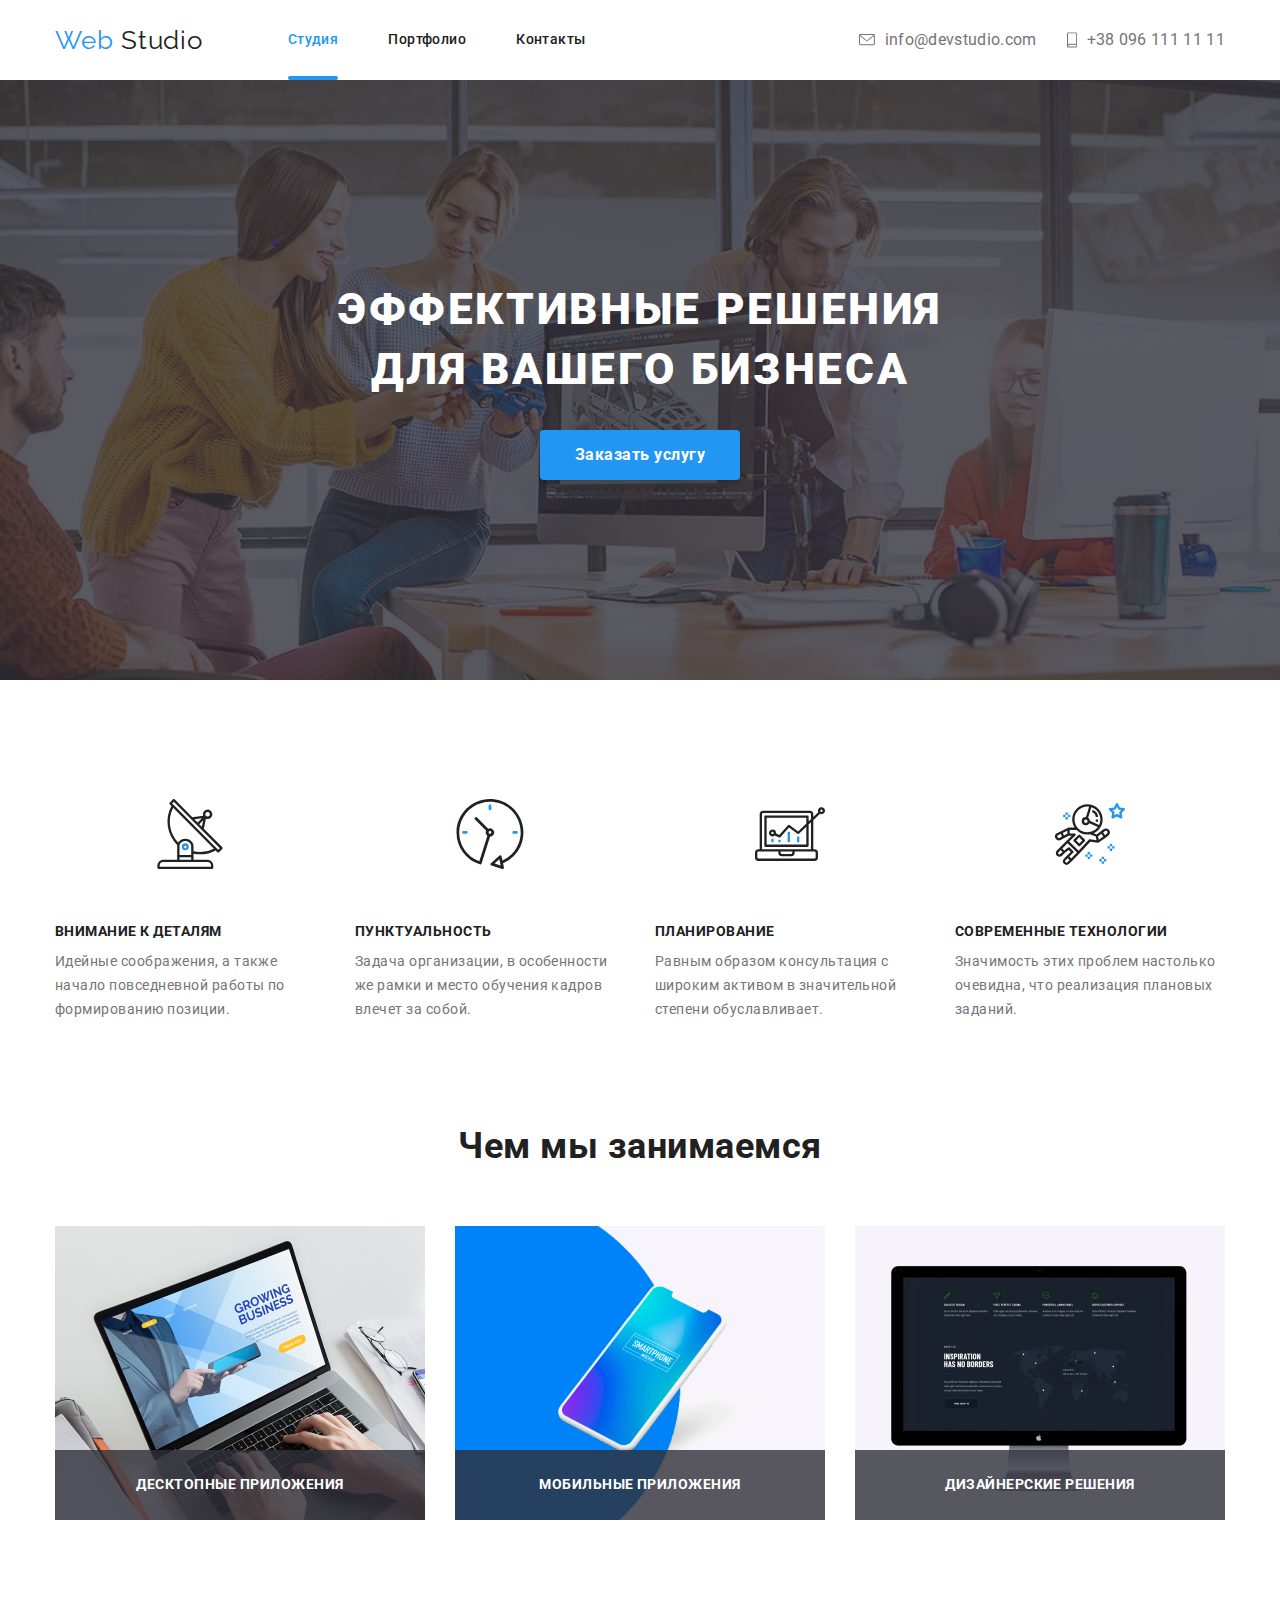
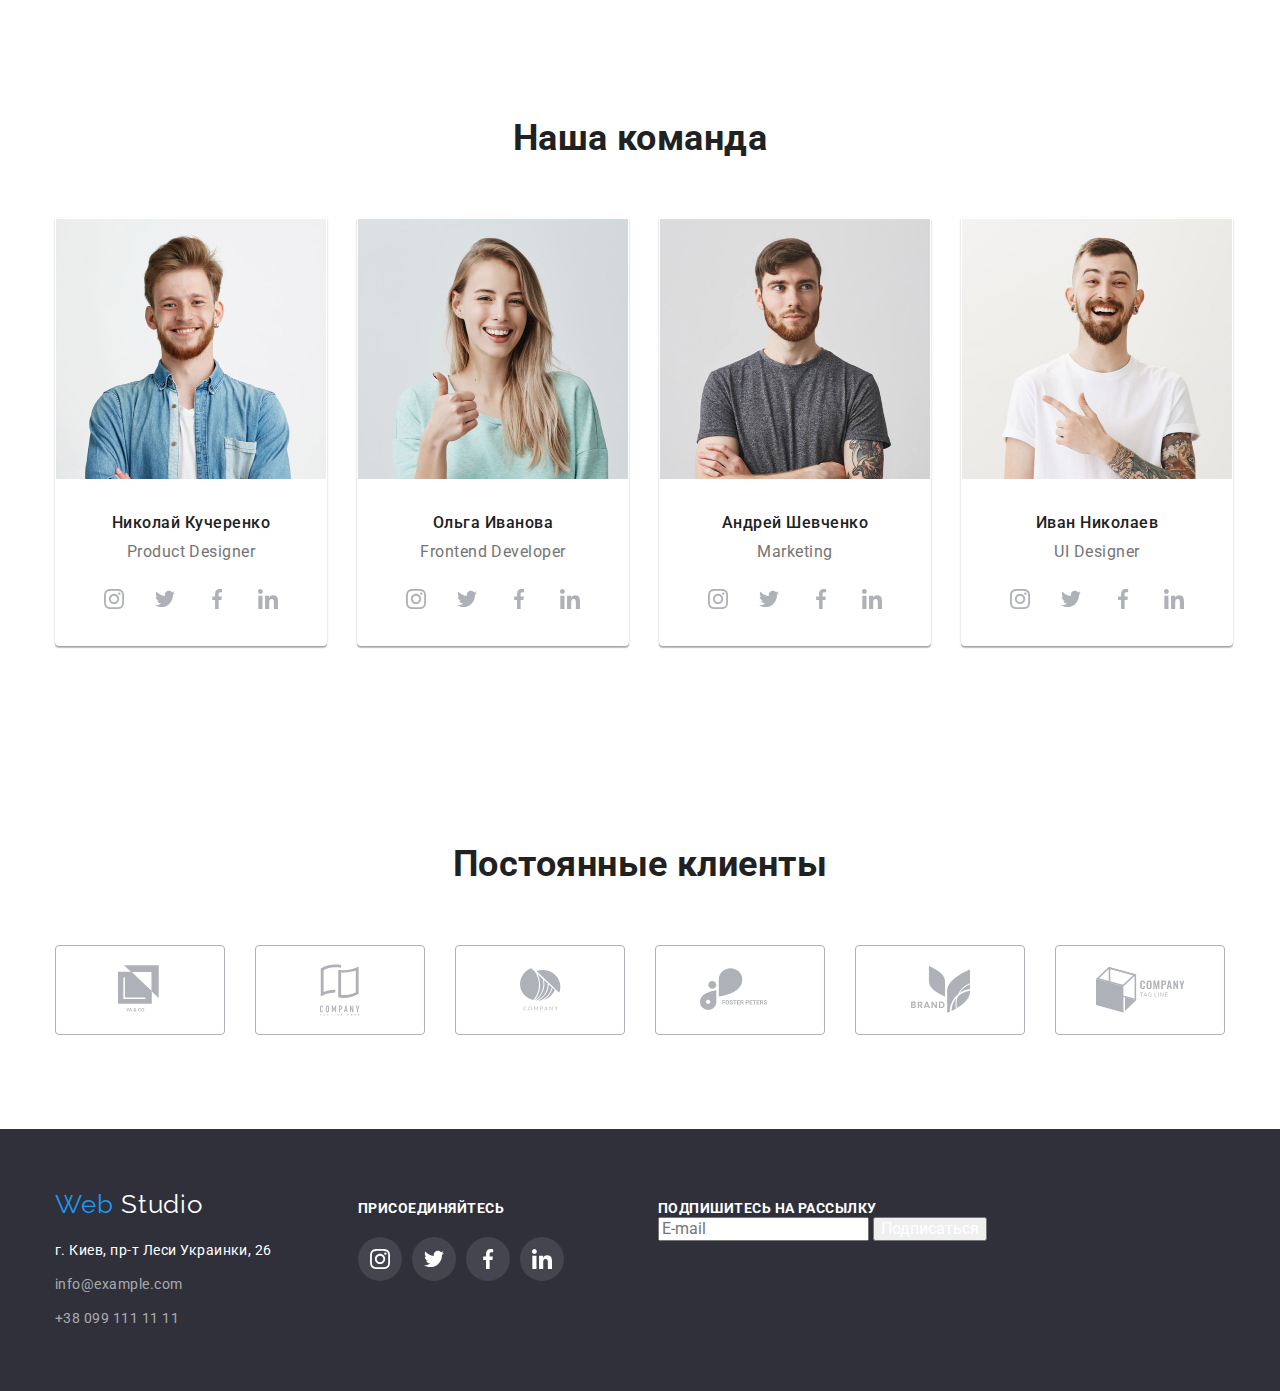
==== index.html @ 1759f5e7 "///" ====
<!DOCTYPE html>
<html lang="ru">
  <head>
    <meta charset="utf-8" />
    <meta name="description" content="" />
    <title>Web Studio</title>
    <link
      href="https://fonts.googleapis.com/css2?family=Raleway:wght@700&family=Roboto:wght@400;500;700;900&display=swap"
      rel="stylesheet"
    />
    <link
      rel="stylesheet"
      href="https://cdnjs.cloudflare.com/ajax/libs/modern-normalize/0.6.0/modern-normalize.min.css"
    />
    <link rel="stylesheet" href="./css/styles.css" />
  </head>

  <body>
    <!--Шапка страницы-->
    <header>
      <div class="container main-nav">
        <!--Navigation-->

        <a class="logo" href="#" target="_blank">
          <span class="logo-web">Web</span>
          <span class="logo-studio">Studio</span>
        </a>

        <nav class="nav">
          <ul class="nav-list">
            <li class="nav-item">
              <a href="#" class="nav-link current" target="_blank">Студия</a>
            </li>
            <li class="nav-item">
              <a href="./portfolio.html" class="nav-link" target="_blank"
                >Портфолио</a
              >
            </li>
            <li class="nav-item">
              <a href="#" class="nav-link" target="_blank">Контакты</a>
            </li>
          </ul>
        </nav>

        <!--Contacts-->
        <adress class="cont">
          <a class="cont-mail" href="mailto:">
            <svg class="icon-envelope">
              <use href="./images/symbol-defs.svg#icon-envelope"></use>
            </svg>
            info@devstudio.com</a>
          <a class="cont-num" href="tel:+380961111111">
            <svg class="icon-smartphone">
              <use href="./images/symbol-defs.svg#icon-smartphone"></use>
            </svg>
            +38 096 111 11 11</a>
        </adress>
      </div>
    </header>

    <main>
      <!--Hero-->
      <div class="overlay">
        <section class="hero">
          <h1 class="hero-title">
            Эффективные решения <br />
            для вашего бизнеса
          </h1>
          <a class="button primary" href="">Заказать услугу</a>
        </section>
      </div>

      <!--Features-->
      <div class="container">
        <section class="features">
          <h2 class="features-title">Особенности</h2>
          <ul class="features-list">
            <li class="features-item icon-antenna">
              <h3 class="features-name">Внимание к деталям</h3>
              <p class="features-descr">
                Идейные соображения, а также начало повседневной работы по
                формированию позиции.
              </p>
            </li>

            <li class="features-item icon-clock">
              <h3 class="features-name">Пунктуальность</h3>
              <p class="features-descr">
                Задача организации, в особенности же рамки и место обучения
                кадров влечет за собой.
              </p>
            </li>

            <li class="features-item icon-diagram">
              <h3 class="features-name">Планирование</h3>
              <p class="features-descr">
                Равным образом консультация с широким активом в значительной
                степени обуславливает.
              </p>
            </li>

            <li class="features-item icon-astronaut">
              <h3 class="features-name">Современные технологии</h3>
              <p class="features-descr">
                Значимость этих проблем настолько очевидна, что реализация
                плановых заданий.
              </p>
            </li>
          </ul>
        </section>
      </div>

      <!--Service-->
      <div class="container">
        <section class="service">
          <h2 class="service-title">Чем мы занимаемся</h2>
          <ul class="service-list">
            <li class="service-item">
              <a class="service-link" href=""><img src="./images/nbook.jpg" alt="Ноутбук" />
              <h3 class="button secondary">Десктопные приложения</h3></a>
            </li>

            <li class="service-item">
              <a class="service-link" href=""><img src="./images/smart.jpg" alt="Смартфон" />
              <h3 class="button secondary">Мобильные приложения</h3></a>
            </li>

            <li class="service-item">
              <a class="service-link" href=""><img src="./images/design.jpg" alt="Дизайн" />
              <h3 class="button secondary">Дизайнерские решения</h3></a>
            </li>
          </ul>
        </section>
      </div>

      <!--Team-->
      <div class="container">
        <section class="team">
          <h2 class="team-title">Наша команда</h2>
          <ul class="team-list">
            <li class="team-item">
                <img
                  src="./images/smith.jpg"
                  alt="Николай Кучеренко"/>
              <p class="team-name">Николай Кучеренко</p>
              <p class="team-post">Product Designer</p>
              <ul class="team-social">
                <li>
                  <a class="social-item" href="#">
                    <svg class="icon-instagram">
                      <use href="./images/symbol-defs.svg#icon-instagram">
                      </use>
                    </svg>
                  </a>
                </li>
                <li>
                  <a class="social-item" href="#">
                    <svg class="icon-twitter">
                      <use href="./images/symbol-defs.svg#icon-twitter">
                      </use>
                    </svg>
                  </a>
                </li>
                <li>
                  <a class="social-item" href="#">
                    <svg class="icon-facebook">
                      <use href="./images/symbol-defs.svg#icon-facebook">
                      </use>
                    </svg>
                  </a>
                </li>
                <li>
                  <a class="social-item" href="#">
                    <svg class="icon-linkedin">
                      <use href="./images/symbol-defs.svg#icon-linkedin">
                      </use>
                    </svg>
                  </a>
                </li>
              </ul>
            </li>

            <li class="team-item">
              <img src="./images/stewart.jpg" alt="Ольга Иванова" />
              <p class="team-name">Ольга Иванова</p>
              <p class="team-post">Frontend Developer</p>
              <ul class="team-social">
                <li>
                  <a class="social-item" href="#">
                    <svg class="icon-instagram">
                      <use href="./images/symbol-defs.svg#icon-instagram">
                      </use>
                    </svg>
                  </a>
                </li>
                <li>
                  <a class="social-item" href="#">
                    <svg class="icon-twitter">
                      <use href="./images/symbol-defs.svg#icon-twitter">
                      </use>
                    </svg>
                  </a>
                </li>
                <li>
                  <a class="social-item" href="#">
                    <svg class="icon-facebook">
                      <use href="./images/symbol-defs.svg#icon-facebook">
                      </use>
                    </svg>
                  </a>
                </li>
                <li>
                  <a class="social-item" href="#">
                    <svg class="icon-linkedin">
                      <use href="./images/symbol-defs.svg#icon-linkedin">
                      </use>
                    </svg>
                  </a>
                </li>
              </ul>
            </li>

            <li class="team-item">
              <img src="./images/jakis.jpg" alt="Андрей Шевченко"
              />
              <p class="team-name">Андрей Шевченко</p>
              <p class="team-post">Marketing</p>
              <ul class="team-social">
                <li>
                  <a class="social-item" href="#">
                    <svg class="icon-instagram">
                      <use href="./images/symbol-defs.svg#icon-instagram">
                      </use>
                    </svg>
                  </a>
                </li>
                <li>
                  <a class="social-item" href="#">
                    <svg class="icon-twitter">
                      <use href="./images/symbol-defs.svg#icon-twitter">
                      </use>
                    </svg>
                  </a>
                </li>
                <li>
                  <a class="social-item" href="#">
                    <svg class="icon-facebook">
                      <use href="./images/symbol-defs.svg#icon-facebook">
                      </use>
                    </svg>
                  </a>
                </li>
                <li>
                  <a class="social-item" href="#">
                    <svg class="icon-linkedin">
                      <use href="./images/symbol-defs.svg#icon-linkedin">
                      </use>
                    </svg>
                  </a>
                </li>
              </ul>
            </li>

            <li class="team-item">
              <img src="./images/doe.jpg" alt="Иван Николаев" />
              <p class="team-name">Иван Николаев</p>
              <p class="team-post">UI Designer</p>
              <ul class="team-social">
                <li>
                  <a class="social-item" href="#">
                    <svg class="icon-instagram">
                      <use href="./images/symbol-defs.svg#icon-instagram">
                      </use>
                    </svg>
                  </a>
                </li>
                <li>
                  <a class="social-item" href="#">
                    <svg class="icon-twitter">
                      <use href="./images/symbol-defs.svg#icon-twitter">
                      </use>
                    </svg>
                  </a>
                </li>
                <li>
                  <a class="social-item" href="#">
                    <svg class="icon-facebook">
                      <use href="./images/symbol-defs.svg#icon-facebook">
                      </use>
                    </svg>
                  </a>
                </li>
                <li>
                  <a class="social-item" href="#">
                    <svg class="icon-linkedin">
                      <use href="./images/symbol-defs.svg#icon-linkedin">
                      </use>
                    </svg>
                  </a>
                </li>
              </ul>
            </li>
          </ul>
        </section>
      </div>

      <!--Client-->
      <div class="container">
        <section class="client">
          <h2 class="client-title">Постоянные клиенты</h2>
          <ul class="client-list">
            <li class="client-item">
              <a class="company" href="">
                <svg class="icon-logo1">
                  <use href="./images/symbol-defs.svg#icon-logo1" ></use>
                </svg>
              </a>
            </li>
            <li class="client-item">
              <a class="company" href="">
                <svg class="icon-logo2">
                  <use href="./images/symbol-defs.svg#icon-logo2" ></use>
                </svg>
              </a>
            </li>
            <li class="client-item">
              <a class="company" href="">
                <svg class="icon-logo3">
                  <use href="./images/symbol-defs.svg#icon-logo3" ></use>
                </svg>
              </a>
            </li>
            <li class="client-item">
              <a class="company" href="">
                <svg class="icon-logo4">
                  <use href="./images/symbol-defs.svg#icon-logo4" ></use>
                </svg>
              </a>
            </li>
            <li class="client-item">
              <a class="company" href="">
                <svg class="icon-logo5">
                  <use href="./images/symbol-defs.svg#icon-logo5" ></use>
                </svg>
              </a>
            </li>
            <li class="client-item">
              <a class="company" href="">
                <svg class="icon-logo6">
                  <use href="./images/symbol-defs.svg#icon-logo6" ></use>
                </svg>
              </a>
            </li>
          </ul>
        </section>
      </div>
    </main>

    <!--Footer-->
    <footer class="footer">
      <!--Contacts-->
      <div class="foot container">
        <div class="first-foot">
          <a class="logo" href=""><span class="logo-web">Web</span> Studio</a>
          <address class="footer-address">
            г. Киев, пр-т Леси Украинки, 26
            <a class="footer-mail" href="mailto:info@example.com">info@example.com</a>
            <a class="footer-num" href="tel:+380991111111">+38 099 111 11 11</a>
          </address>
        </div>

        <div class="second-foot">
          <p class="footer-action">Присоединяйтесь</p>
          <ul class="invite-list">
            <li class="invite-item">
              <a class="invite-social" href="">
                <svg class="invite-instagram">
                  <use href="./images/symbol-defs.svg#icon-instagram">
                  </use>
                </svg>
              </a>
            </li>
            <li class="invite-item">
              <a class="invite-social" href="">
                <svg class="invite-twitter">
                  <use href="./images/symbol-defs.svg#icon-twitter">
                  </use>
                </svg>
              </a>
            </li>
            <li class="invite-item">
              <a class="invite-social" href="">
                <svg class="invite-facebook">
                  <use href="./images/symbol-defs.svg#icon-facebook">
                  </use>
                </svg>
              </a>
            </li>
            <li class="invite-item">
              <a class="invite-social" href="">
                <svg class="invite-linkedin">
                  <use href="./images/symbol-defs.svg#icon-linkedin">
                  </use>
                </svg>
              </a>
            </li>
          </ul>
        </div>

        <div class="third-foot">
          <p class="footer-action">Подпишитесь на рассылку</p>
          <input
            type="text"
            placeholder="E-mail"
            name="Email"
            id="Email-input"/>
          <input class="btn" type="submit" value="Подписаться" />
        </div>
      </div>
    </footer>
  </body>
</html>
---- css/styles.css ----
/* Основной цвет текста #212121 */
/* Дополнительный цвет текста #757575 */
/* Цвет-акцент #2196F3 */
/* Цвет бекграунда #FFFFFF */
/* Цвет бекграунда футера #2F303A */

html {
  box-sizing: border-box;
}

*,
*::before,
*::after {
  box-sizing: inherit;
}

:root {
  --prime-text-color: #212121;
  --second-text-color: #757575;
  --third-text-color: #ffffff;
  --fourth-text-color: rgba(255, 255, 255, 0.6);
  --accent-color: #2196f3;
  --btn-bg-color: rgba(47, 48, 58, 0.8);
  --footer-bg-color: #2F303A;
}

body {
  color: var(--prime-text-color);
  font-family: Roboto; sans-serif;
  letter-spacing: 0.03em;
}

ul {
  list-style: none;
  margin: 0 0;
  padding: 0 0;
}

a {
  text-decoration: none;
}

a > img {
  display: block;
}

p {
  margin-top: 0;
  margin-bottom: 0;
}

.container {
  margin-left: auto;
  margin-right: auto;
  padding: 0 15px;

  width: 1200px;
}
/* Web Studio */

.logo {
  margin-right: 85px;

  color: var(--third-text-color);
  font-family: Raleway; monospace;
  font-size: 26px;
  line-height: 1.19;
  letter-spacing: 0.03em;
}

.logo-web {
  color: var(--accent-color);
}

.logo-studio {
  color: var(--prime-text-color);
}

/* Navigation */

.main-nav {
  display: flex;
  align-items: center;
  justify-content: space-between;
}

.nav-list {
  display: flex;

  font-size: 14px;
  letter-spacing: 0.03em;
}

.nav-item:not(:last-child) {
  margin-right: 50px;
}

.nav-item {
  position: relative;
}

.nav-link {
  display: flex;
  align-items: center;
  min-height: 80px;
  color: var(--prime-text-color);

  font-weight: 500;
  font-size: 14px;
  line-height: 1.14;
}

.nav-link:hover,
.nav-link:focus {
  color: var(--accent-color);
}

.current {
  color: var(--accent-color);
}
.current::after {
  content: '';
  position: absolute;
  bottom: 0;
  left: 0;
  width: 100%;
  height: 4px;
  background-color: var(--accent-color);
  border-radius: 2px;
  opacity: 1;
}

/* Contacts */

.cont {
  display: flex;

  margin-left: auto;
}

.cont-mail {
  margin-right: 30px;
}

.cont-mail,
.cont-num {
  display: flex;
  align-items: center;
  max-height: 16px;
  min-height: 80px;
  color: var(--second-text-color);
  line-height: 1.14;
  letter-spacing: 0.02em;

  transition: border-color 250ms cubic-bezier(0.4, 0, 0.2, 1);
}


.cont-mail:hover,
.cont-mail:focus,
.cont-num:hover,
.cont-num:focus {
  color: var(--accent-color);
  --color4: var(--accent-color);
}

.icon-envelope {
  width: 16px;
  margin-right: 10px;
}

.icon-smartphone {
  width: 10px;
  margin-right: 10px;
}

/* Hero */

.hero {
  text-align: center;
}

.overlay {
  padding-top: 200px;
  padding-bottom: 200px;
  height: 600px;
  max-width: 1600px;
  margin-right: auto;
  margin-left: auto;

  background-image: linear-gradient( to right, rgba(47, 48, 58, 0.8),
   rgba(47, 48, 58, 0.8) ),
   url("../images/Header.jpg");

  background-position: center;
  background-color: rgb(44, 44, 44);
}

.hero-title {
  margin-top: 0;
  margin-bottom: 0;

  color: var(--third-text-color);
  font-weight: 900;
  font-size: 44px;
  line-height: 1.36;
  letter-spacing: 0.06em;
  text-transform: uppercase;
}

.button.primary {
  display: inline-block;
  padding: 10px 32px;
  margin-top: 30px;
  box-shadow: 0px 4px 4px rgba(0, 0, 0, 0.15);
  border-radius: 4px;

  color: var(--third-text-color);
  background-color: var(--accent-color);
  font-weight: 700;
  font-size: 16px;
  line-height: 1.88;
  min-width: 200px;
  text-align: center;
}

.feat-pictures {
  padding: 25px 100px;
}

/* Features */

.features-title,
.title,
.filter-title {
  display: none;
}

.features {
  padding-top: 94px;
  margin-top: 0;
  margin-bottom: 0;
}

.features-list {
  display: flex;
  justify-content: space-between;
}

.features-item {
  width: 270px;
}

.features-item:not(:last-child) {
  margin-right: 30px;
}

.features-item::before {
  display: block;
  content: "";
  height: 120px;
  background-position: center;
  background-repeat: no-repeat;
}

.icon-antenna::before {
  background-image: url(../images/antenna.svg);
}

.icon-clock::before {
  background-image: url(../images/clock.svg);
}

.icon-diagram::before {
  background-image: url(../images/diagram.svg);
}

.icon-astronaut::before {
  background-image: url(../images/astronaut.svg);
}

.features-name {
  margin-top: 30px;
  margin-bottom: 0;

  color: var(--prime-text-color);
  font-weight: 700;
  font-size: 14px;
  line-height: 1.14;
  text-transform: uppercase;
}

.features-descr {
  margin-top: 10px;
  margin-bottom: 0;

  color: var(--second-text-color);
  font-weight: 400;
  font-size: 14px;
  line-height: 1.71;
}

/* Service */

.service {
  padding-top: 94px;
  padding-bottom: 94px;
}
.service-title {
  margin-top: 0;
  margin-bottom: 0;

  color: var(--prime-text-color);
  font-weight: 700;
  font-size: 36px;
  line-height: 1.67;
  text-align: center;
}

.service-list {
  display: flex;
  justify-content: space-between;
  margin-top: 50px;
}

.service-item:not(:last-child) {
  margin-right: 30px;
}

.service-item {
  position: relative;
}

a.service-link {
  width: 370px;
}

.button.secondary {
  position: absolute;
  bottom: 0;
  display: inline-block;
  margin: 0;
  padding: 27px 0;
  width: inherit;

  color: var(--third-text-color);
  background-color: var(--btn-bg-color);
  font-weight: 700;
  font-size: 14px;
  line-height: 1.14;
  text-align: center;
  text-transform: uppercase;
}

/* Team */

.team {
  padding-top: 94px;
  padding-bottom: 94px;
}

.team-title {
  margin-top: 0;
  margin-bottom: 0;
  
  color: var(--prime-text-color);
  font-weight: 700;
  font-size: 36px;
  line-height: 1.67;
  text-align: center;
}

.team-list {
  display: flex;
  justify-content: space-between;
  margin-top: 50px;
}

.team-item {
  padding-bottom: 24px;

  border: 1px solid transparent;
  box-shadow: 0px 2px 1px rgba(0, 0, 0, 0.2), 0px 1px 1px rgba(0, 0, 0, 0.14), 0px 1px 3px rgba(0, 0, 0, 0.12);
  border-radius: 0px 0px 4px 4px;
}

.team-item:not(:last-child) {
  margin-right: 30px;
}

.team-name {
  margin-top: 30px;
  margin-bottom: 0;

  color: var(--prime-text-color);
  font-weight: 500;
  font-size: 16px;
  line-height: 1.19;
  text-align: center;
}

.team-post {
  margin-top: 10px;
  margin-bottom: 0;
  
  color: var(--second-text-color);
  font-weight: normal;
  font-size: 16px;
  line-height: 1.19;
  text-align: center;
}

.team-social {
  display: flex;
  justify-content: space-around;
  margin: 16px 32px 0 32px;
}

a.social-item {
  display: flex;
  justify-content: center;
  align-items: center;
  height: 44px;
  width: 44px;
  border-radius: 50%;

  transition: border-color 250ms cubic-bezier(0.4, 0, 0.2, 1);
}

a.social-item:hover,
a.social-item:focus {
  --color1: var(--third-text-color);
  background-color: var(--accent-color);
  background-size: 44px;
  border-radius: 50%;
}

.icon-instagram,
.icon-twitter,
.icon-facebook,
.icon-linkedin {
  width: 20px;
  height: 20px;
}

/*
.icon-instagram:hover,
.icon-twitter:hover,
.icon-facebook:hover,
.icon-linkedin:hover,
.icon-instagram:focus,
.icon-twitter:focus,
.icon-facebook:focus,
.icon-linkedin:focus {
  --color1: var(--third-text-color);
} */

/* Client */

.client {
  padding-top: 94px;
  padding-bottom: 94px;
}

.client-title {
  margin-top: 0;
  margin-bottom: 0;

  color: var(--prime-text-color);
  font-weight: 700;
  font-size: 36px;
  line-height: 1.67;
  text-align: center;
}

.client-list {
  display: flex;
  justify-content: space-between;
  margin-top: 50px;
}

.client-item:not(:last-child) {
  margin-right: 30px;
}

.company {
  display: flex;
  justify-content: center;
  align-items: center;
  width: 170px;
  height: 90px;

  border: 1px solid #AFB1B8;
  border-radius: 4px;

  transition: border-color 250ms cubic-bezier(0.4, 0, 0.2, 1);
}

.company:hover,
.company:focus {
  --color1: var(--accent-color);
  border-color: var(--accent-color);
}

.icon-logo1 {
  height: 50px;
  width: 45px;
}

.icon-logo2 {
  height: 52px;
  width: 40px;
}

.icon-logo3 {
  height: 43px;
  width: 41px;
}

.icon-logo4 {
  height: 43px;
  width: 80px;
}

.icon-logo5 {
  height: 47px;
  width: 59px;
}

.icon-logo6 {
  height: 46px;
  width: 89px;
}

/* Footer */

.footer {
  padding-top: 60px;
  padding-bottom: 60px;

  background-color: var(--footer-bg-color);
}

.foot {
  display: flex;
  align-items: baseline;
}

.first-foot {
  margin-right: 70px;
}

.second-foot {
  margin-right: 94px;
}

.footer-address {
  width: 230px;
  margin-top: 20px;
  
  color: var(--third-text-color);
  font-style: normal;
  font-weight: normal;
  font-size: 14px;
  line-height: 1.71;
}

.invite-list {
  display: flex;
  justify-content: space-around;
  margin-top: 20px;
}

.invite-item:not(:last-child) {
  margin-right: 10px;
}


a.invite-social {
  display: flex;
  justify-content: center;
  align-items: center;
  height: 44px;
  width: 44px;

  background-color: rgba(255, 255, 255, 0.1);
  background-size: 44px;
  border-radius: 50%;

  transition: background-color 250ms cubic-bezier(0.4, 0, 0.2, 1);
}

a.invite-social:hover,
a.invite-social:focus {
  background-color: var(--accent-color);
  background-size: 44px;
  border-radius: 50%;
}

.invite-instagram,
.invite-twitter,
.invite-facebook,
.invite-linkedin {
  width: 20px;
  height: 20px;
  --color1: var(--third-text-color);
}

.footer-mail,
.footer-num {
  margin-top: 10px;
  display: inline-block;
  
  color: var(--fourth-text-color);
  font-weight: 400;
  font-size: 14px;
  line-height: 1.71;

  transition: color 250ms cubic-bezier(0.4, 0, 0.2, 1);
}

.footer-mail:hover,
.footer-mail:focus,
.footer-num:hover,
.footer-num:focus {
  color: var(--accent-color);
}

.footer-action {
  margin-top: 0;
  margin-bottom: 0;

  color: var(--third-text-color);
  font-weight: 700;
  font-size: 14px;
  line-height: 1.14;
  text-transform: uppercase;
}

.btn {
  color: var(--third-text-color);
  font-family: inherit;
}

/* Filter */

.main-section{
  padding-top: 94px;
  padding-bottom: 94px;
}

.filter {
  display: flex;
  justify-content: center;
  margin-left: auto;
}

.filter-btn {
  color: var(--prime-text-color);
  background-color: var(--third-text-color);
  font-family: inherit;
  padding: 6px 22px;
  border: transparent;
  border-radius: 4px;
  
  font-weight: 500;
  font-size: 16px;
  line-height: 1.62;
  text-align: center;

  transition: background-color 250ms cubic-bezier(0.4, 0, 0.2, 1);
  transition: box-shadow 250ms cubic-bezier(0.4, 0, 0.2, 1);
}

.filter-btn:hover,
.filter-btn:focus {
  color: var(--third-text-color);
  background-color: var(--accent-color);
  font-family: inherit;
  box-shadow: 0px 2px 2px rgba(0, 0, 0, 0.12), 0px 1px 2px rgba(0, 0, 0, 0.08), 0px 3px 1px rgba(0, 0, 0, 0.1);
}

/* Products */

.project-list {
  display: flex;
  flex-wrap: wrap;
  margin-top: 34px;
}

.allserv-item {
  position: relative;
  width: 370px;
  padding-bottom: 20px;
}

.allserv-item:not(:nth-child(3n)) {
  margin-right: 30px;
}

.allserv-item:not(:nth-child(-n + 3)) {
  margin-top: 30px;
}

.allserv-item:hover,
.allserv-item:focus {
  border: 1px solid #EEEEEE;
  box-sizing: border-box;
  box-shadow: 1px 4px 6px rgba(0, 0, 0, 0.16), 0px 4px 4px rgba(0, 0, 0, 0.06), 0px 1px 1px rgba(0, 0, 0, 0.12);
}

.allserv-item:hover .allserv-link::before {
  transform: translateY(0);
}

.allserv-link::before {
  display: inline-block;
  content: "";
  position: absolute;
  top: 0;
  left: 0;
  width: 100%;
  height: 294px;
  background: rgba(33, 150, 243, 0.9);
  /* opacity: 1; */

  transform: translateY(100%);

  transition: transform 250ms cubic-bezier(0.4, 0, 0.2, 1);

}

/* .allserv-link::before:hover {
  opacity: 0;
} */

.allserv-name {
  margin-top: 20px;
  margin-bottom: 0;
  padding-left: 24px;

  color: var(--prime-text-color);
  font-weight: 700;
  font-size: 18px;
  line-height: 2;
  letter-spacing: 0.06em;
}

.allserv-type {
  margin-top: 4px;
  margin-bottom: 0;
  padding-left: 24px;
  
  color: var(--second-text-color);
  font-weight: 400;
  font-size: 16px;
  line-height: 1.86;
}

.description {
  display: none;
}
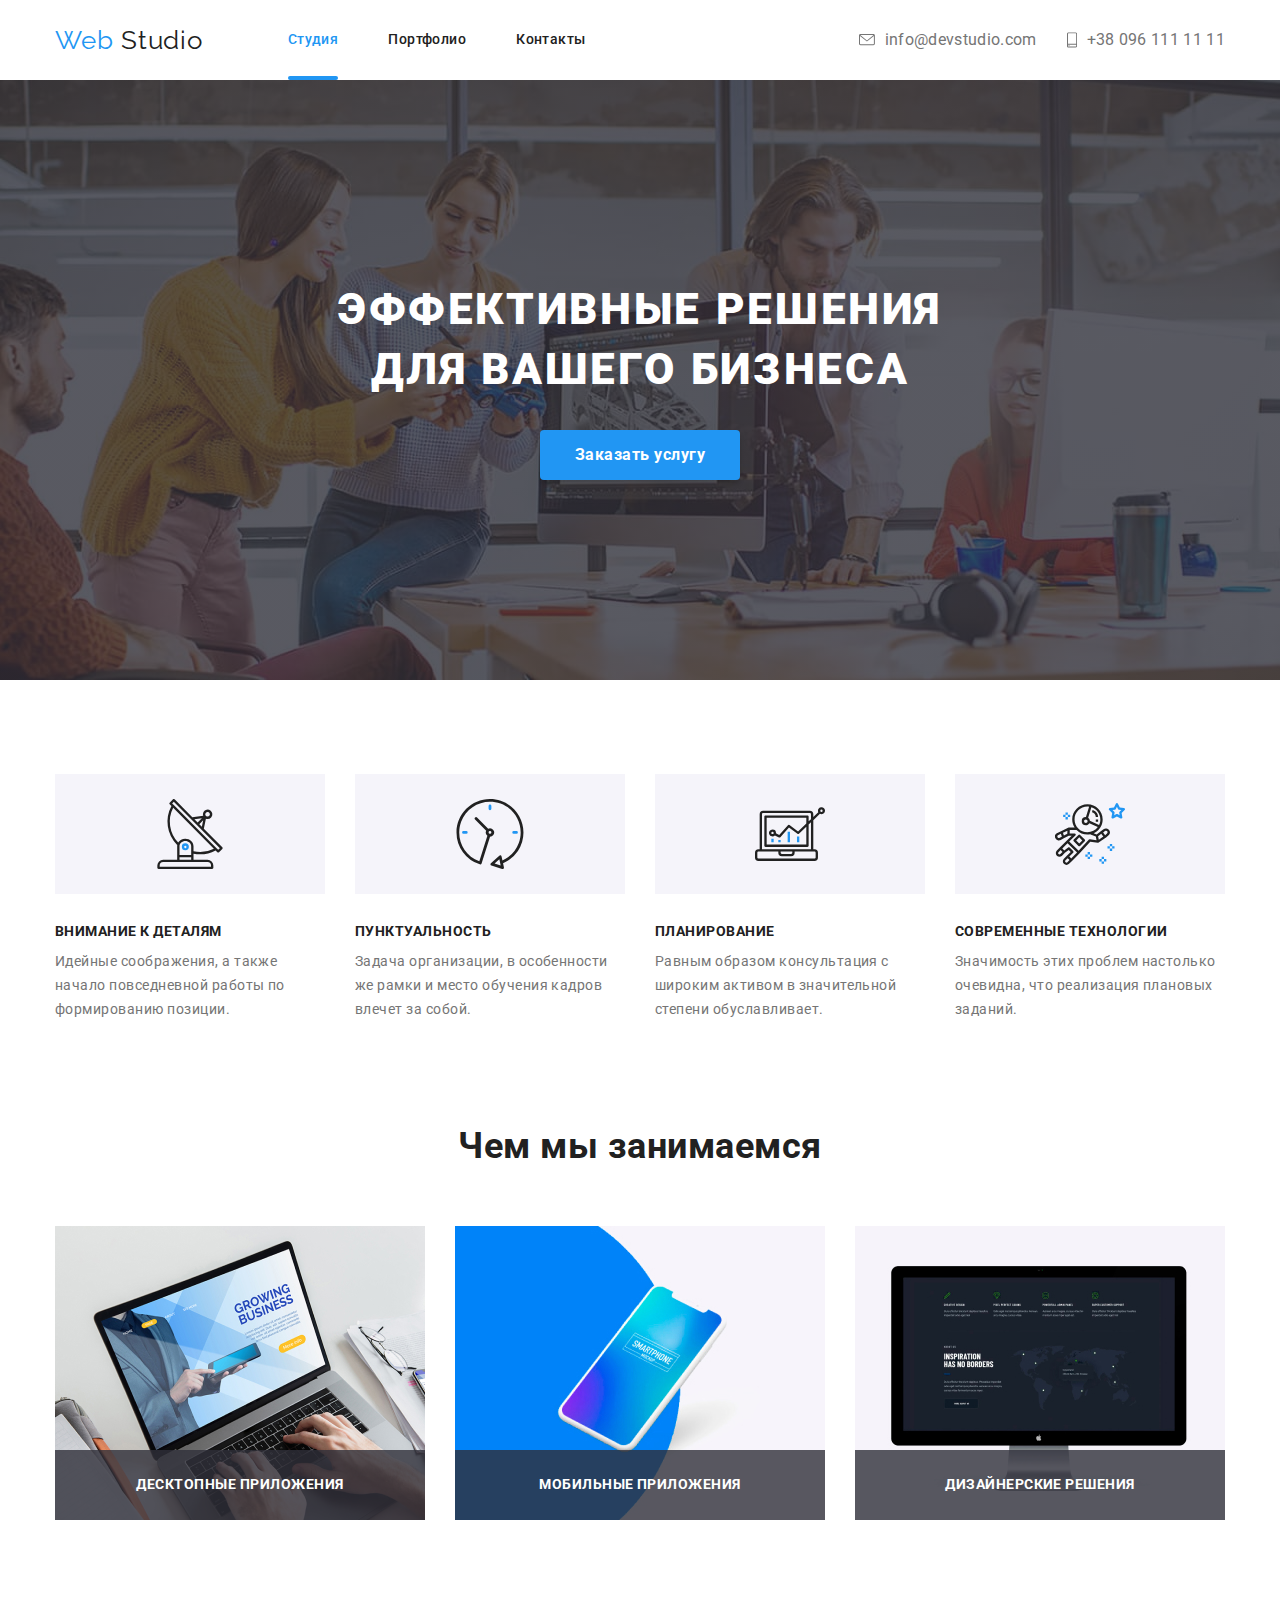
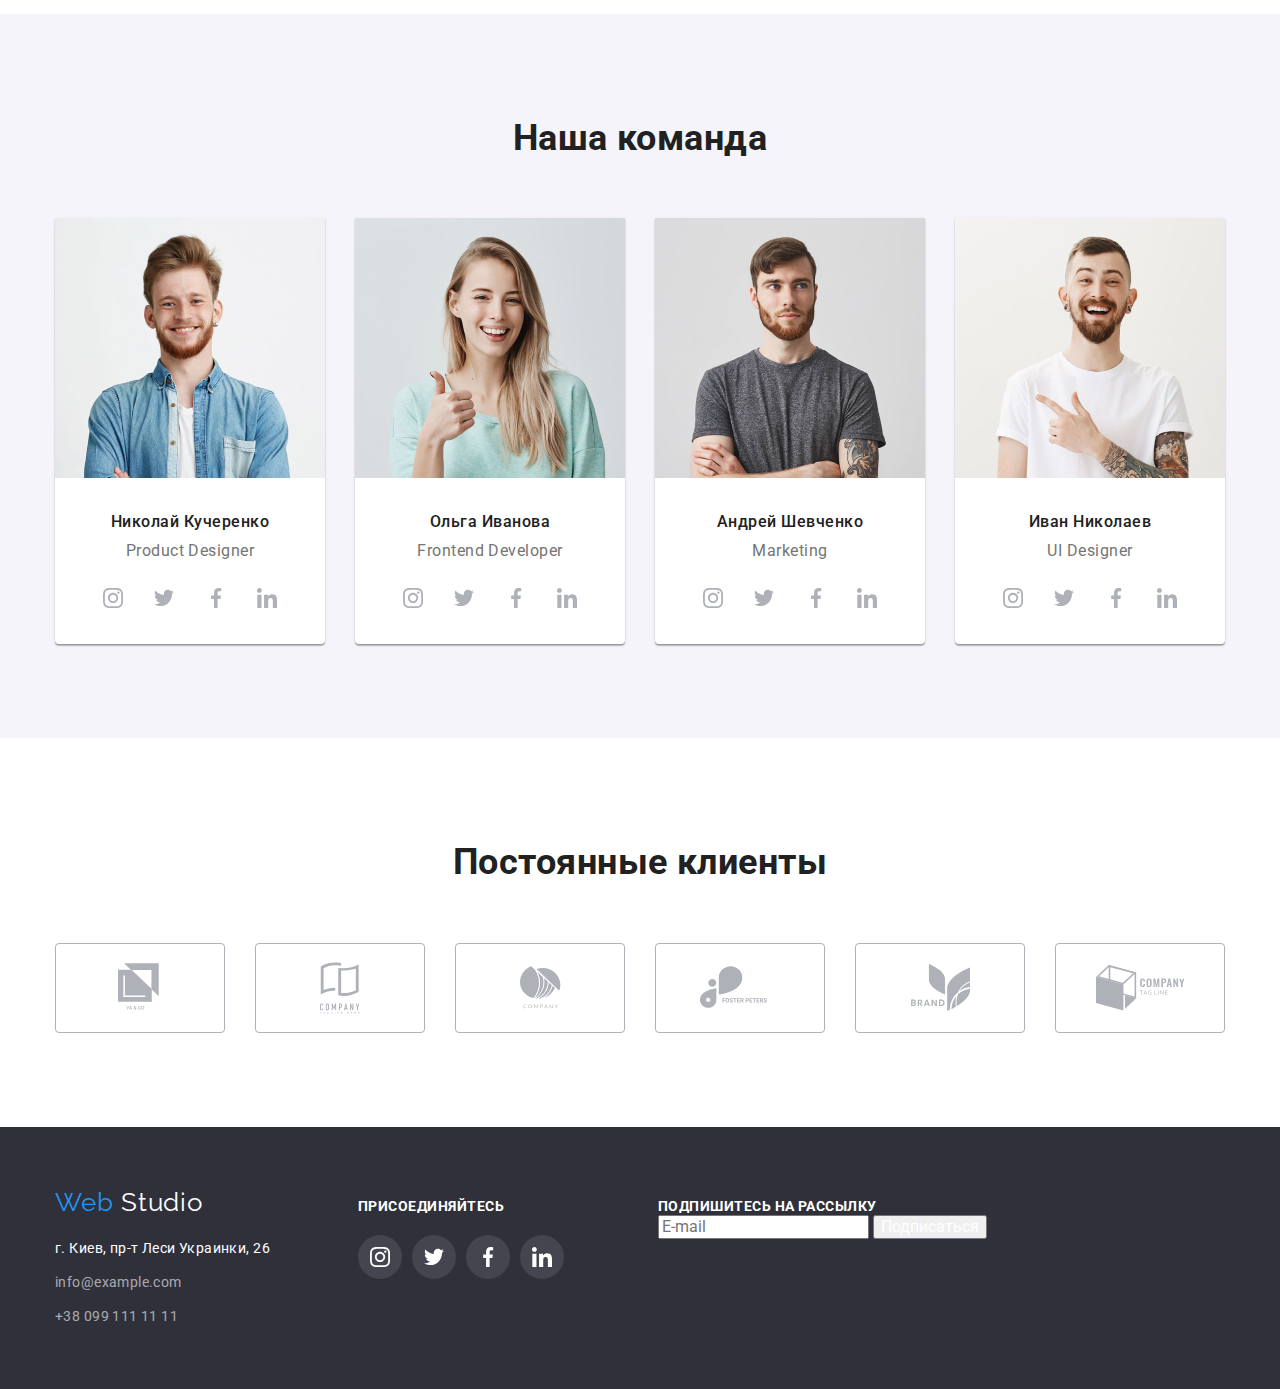
==== commit 153f21ff: "2.0" ====
--- a/index.html
+++ b/index.html
@@ -134,8 +134,8 @@
       </div>
 
       <!--Team-->
-      <div class="container">
-        <section class="team">
+      <div class="team-back">
+        <section class="container team" >
           <h2 class="team-title">Наша команда</h2>
           <ul class="team-list">
             <li class="team-item">
--- a/css/styles.css
+++ b/css/styles.css
@@ -22,6 +22,8 @@
   --accent-color: #2196f3;
   --btn-bg-color: rgba(47, 48, 58, 0.8);
   --footer-bg-color: #2F303A;
+  --icon-color: #AFB1B8;
+  --first-background: #F5F4FA;
 }
 
 body {
@@ -108,6 +110,8 @@
   font-weight: 500;
   font-size: 14px;
   line-height: 1.14;
+
+  transition: color 250ms cubic-bezier(0.4, 0, 0.2, 1);
 }
 
 .nav-link:hover,
@@ -148,20 +152,21 @@
   align-items: center;
   max-height: 16px;
   min-height: 80px;
-  color: var(--second-text-color);
   line-height: 1.14;
   letter-spacing: 0.02em;
 
-  transition: border-color 250ms cubic-bezier(0.4, 0, 0.2, 1);
-}
-
+  color: var(--second-text-color);
+  fill: var(--second-text-color);
+
+  transition: color 250ms cubic-bezier(0.4, 0, 0.2, 1), fill 250ms cubic-bezier(0.4, 0, 0.2, 1);
+}
 
 .cont-mail:hover,
 .cont-mail:focus,
 .cont-num:hover,
 .cont-num:focus {
   color: var(--accent-color);
-  --color4: var(--accent-color);
+  fill: var(--accent-color);
 }
 
 .icon-envelope {
@@ -261,6 +266,7 @@
   height: 120px;
   background-position: center;
   background-repeat: no-repeat;
+  background-color: var(--first-background);
 }
 
 .icon-antenna::before {
@@ -359,6 +365,10 @@
   padding-bottom: 94px;
 }
 
+.team-back {
+  background-color: var(--first-background);
+}
+
 .team-title {
   margin-top: 0;
   margin-bottom: 0;
@@ -371,15 +381,18 @@
 }
 
 .team-list {
+  box-sizing: border-box;
   display: flex;
   justify-content: space-between;
   margin-top: 50px;
 }
 
 .team-item {
+  box-sizing: border-box;
   padding-bottom: 24px;
-
-  border: 1px solid transparent;
+  
+  background-color: var(--third-text-color);
+
   box-shadow: 0px 2px 1px rgba(0, 0, 0, 0.2), 0px 1px 1px rgba(0, 0, 0, 0.14), 0px 1px 3px rgba(0, 0, 0, 0.12);
   border-radius: 0px 0px 4px 4px;
 }
@@ -423,13 +436,14 @@
   height: 44px;
   width: 44px;
   border-radius: 50%;
-
-  transition: border-color 250ms cubic-bezier(0.4, 0, 0.2, 1);
+  fill: var(--icon-color);
+
+  transition: all 250ms cubic-bezier(0.4, 0, 0.2, 1);
 }
 
 a.social-item:hover,
 a.social-item:focus {
-  --color1: var(--third-text-color);
+  fill: var(--third-text-color);
   background-color: var(--accent-color);
   background-size: 44px;
   border-radius: 50%;
@@ -443,18 +457,6 @@
   height: 20px;
 }
 
-/*
-.icon-instagram:hover,
-.icon-twitter:hover,
-.icon-facebook:hover,
-.icon-linkedin:hover,
-.icon-instagram:focus,
-.icon-twitter:focus,
-.icon-facebook:focus,
-.icon-linkedin:focus {
-  --color1: var(--third-text-color);
-} */
-
 /* Client */
 
 .client {
@@ -493,12 +495,14 @@
   border: 1px solid #AFB1B8;
   border-radius: 4px;
 
-  transition: border-color 250ms cubic-bezier(0.4, 0, 0.2, 1);
+  fill: var(--icon-color);
+
+  transition: all 250ms cubic-bezier(0.4, 0, 0.2, 1);
 }
 
 .company:hover,
 .company:focus {
-  --color1: var(--accent-color);
+  fill: var(--accent-color);
   border-color: var(--accent-color);
 }
 
@@ -560,9 +564,10 @@
   
   color: var(--third-text-color);
   font-style: normal;
-  font-weight: normal;
+
   font-size: 14px;
   line-height: 1.71;
+  letter-spacing: 0.03em;
 }
 
 .invite-list {
@@ -587,7 +592,7 @@
   background-size: 44px;
   border-radius: 50%;
 
-  transition: background-color 250ms cubic-bezier(0.4, 0, 0.2, 1);
+  transition: all 250ms cubic-bezier(0.4, 0, 0.2, 1);
 }
 
 a.invite-social:hover,
@@ -603,7 +608,7 @@
 .invite-linkedin {
   width: 20px;
   height: 20px;
-  --color1: var(--third-text-color);
+  fill: var(--third-text-color);
 }
 
 .footer-mail,
@@ -612,9 +617,6 @@
   display: inline-block;
   
   color: var(--fourth-text-color);
-  font-weight: 400;
-  font-size: 14px;
-  line-height: 1.71;
 
   transition: color 250ms cubic-bezier(0.4, 0, 0.2, 1);
 }
@@ -668,15 +670,13 @@
   line-height: 1.62;
   text-align: center;
 
-  transition: background-color 250ms cubic-bezier(0.4, 0, 0.2, 1);
-  transition: box-shadow 250ms cubic-bezier(0.4, 0, 0.2, 1);
+  transition: background-color 250ms cubic-bezier(0.4, 0, 0.2, 1), box-shadow 250ms cubic-bezier(0.4, 0, 0.2, 1), color 250ms cubic-bezier(0.4, 0, 0.2, 1);
 }
 
 .filter-btn:hover,
 .filter-btn:focus {
   color: var(--third-text-color);
   background-color: var(--accent-color);
-  font-family: inherit;
   box-shadow: 0px 2px 2px rgba(0, 0, 0, 0.12), 0px 1px 2px rgba(0, 0, 0, 0.08), 0px 3px 1px rgba(0, 0, 0, 0.1);
 }
 
